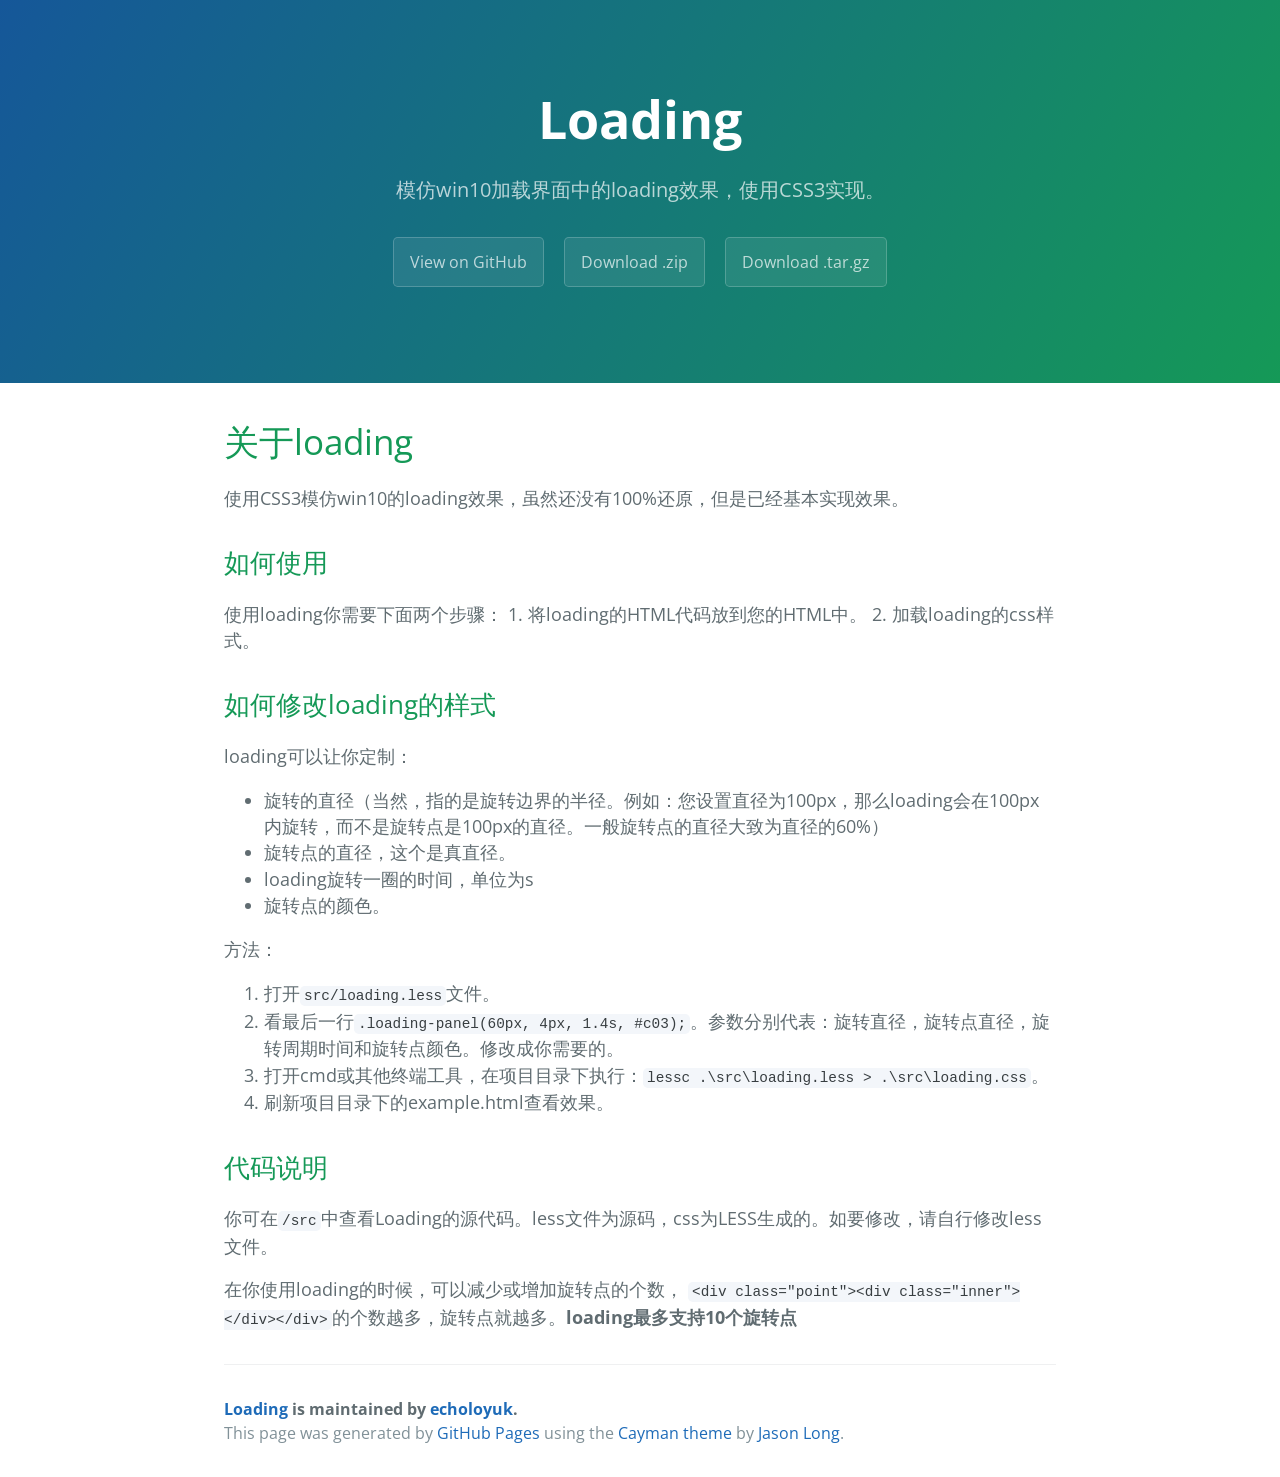
==== index.html @ 827ddfea "Create gh-pages branch via GitHub" ====
<!DOCTYPE html>
<html lang="en-us">
  <head>
    <meta charset="UTF-8">
    <title>Loading by echoloyuk</title>
    <meta name="viewport" content="width=device-width, initial-scale=1">
    <link rel="stylesheet" type="text/css" href="stylesheets/normalize.css" media="screen">
    <link href='https://fonts.googleapis.com/css?family=Open+Sans:400,700' rel='stylesheet' type='text/css'>
    <link rel="stylesheet" type="text/css" href="stylesheets/stylesheet.css" media="screen">
    <link rel="stylesheet" type="text/css" href="stylesheets/github-light.css" media="screen">
  </head>
  <body>
    <section class="page-header">
      <h1 class="project-name">Loading</h1>
      <h2 class="project-tagline">模仿win10加载界面中的loading效果，使用CSS3实现。</h2>
      <a href="https://github.com/echoloyuk/loading" class="btn">View on GitHub</a>
      <a href="https://github.com/echoloyuk/loading/zipball/master" class="btn">Download .zip</a>
      <a href="https://github.com/echoloyuk/loading/tarball/master" class="btn">Download .tar.gz</a>
    </section>

    <section class="main-content">
      <h1>
<a id="关于loading" class="anchor" href="#%E5%85%B3%E4%BA%8Eloading" aria-hidden="true"><span aria-hidden="true" class="octicon octicon-link"></span></a>关于loading</h1>

<p>使用CSS3模仿win10的loading效果，虽然还没有100%还原，但是已经基本实现效果。</p>

<h2>
<a id="如何使用" class="anchor" href="#%E5%A6%82%E4%BD%95%E4%BD%BF%E7%94%A8" aria-hidden="true"><span aria-hidden="true" class="octicon octicon-link"></span></a>如何使用</h2>

<p>使用loading你需要下面两个步骤：
1. 将loading的HTML代码放到您的HTML中。
2. 加载loading的css样式。</p>

<h2>
<a id="如何修改loading的样式" class="anchor" href="#%E5%A6%82%E4%BD%95%E4%BF%AE%E6%94%B9loading%E7%9A%84%E6%A0%B7%E5%BC%8F" aria-hidden="true"><span aria-hidden="true" class="octicon octicon-link"></span></a>如何修改loading的样式</h2>

<p>loading可以让你定制：</p>

<ul>
<li>旋转的直径（当然，指的是旋转边界的半径。例如：您设置直径为100px，那么loading会在100px内旋转，而不是旋转点是100px的直径。一般旋转点的直径大致为直径的60%）</li>
<li>旋转点的直径，这个是真直径。</li>
<li>loading旋转一圈的时间，单位为s</li>
<li>旋转点的颜色。</li>
</ul>

<p>方法：</p>

<ol>
<li>打开<code>src/loading.less</code>文件。</li>
<li>看最后一行<code>.loading-panel(60px, 4px, 1.4s, #c03);</code>。参数分别代表：旋转直径，旋转点直径，旋转周期时间和旋转点颜色。修改成你需要的。</li>
<li>打开cmd或其他终端工具，在项目目录下执行：<code>lessc .\src\loading.less &gt; .\src\loading.css</code>。</li>
<li>刷新项目目录下的example.html查看效果。</li>
</ol>

<h2>
<a id="代码说明" class="anchor" href="#%E4%BB%A3%E7%A0%81%E8%AF%B4%E6%98%8E" aria-hidden="true"><span aria-hidden="true" class="octicon octicon-link"></span></a>代码说明</h2>

<p>你可在<code>/src</code>中查看Loading的源代码。less文件为源码，css为LESS生成的。如要修改，请自行修改less文件。</p>

<p>在你使用loading的时候，可以减少或增加旋转点的个数，
<code>&lt;div class="point"&gt;&lt;div class="inner"&gt;&lt;/div&gt;&lt;/div&gt;</code>的个数越多，旋转点就越多。<strong>loading最多支持10个旋转点</strong></p>

      <footer class="site-footer">
        <span class="site-footer-owner"><a href="https://github.com/echoloyuk/loading">Loading</a> is maintained by <a href="https://github.com/echoloyuk">echoloyuk</a>.</span>

        <span class="site-footer-credits">This page was generated by <a href="https://pages.github.com">GitHub Pages</a> using the <a href="https://github.com/jasonlong/cayman-theme">Cayman theme</a> by <a href="https://twitter.com/jasonlong">Jason Long</a>.</span>
      </footer>

    </section>

  
  </body>
</html>
---- stylesheets/stylesheet.css ----
* {
  box-sizing: border-box; }

body {
  padding: 0;
  margin: 0;
  font-family: "Open Sans", "Helvetica Neue", Helvetica, Arial, sans-serif;
  font-size: 16px;
  line-height: 1.5;
  color: #606c71; }

a {
  color: #1e6bb8;
  text-decoration: none; }
  a:hover {
    text-decoration: underline; }

.btn {
  display: inline-block;
  margin-bottom: 1rem;
  color: rgba(255, 255, 255, 0.7);
  background-color: rgba(255, 255, 255, 0.08);
  border-color: rgba(255, 255, 255, 0.2);
  border-style: solid;
  border-width: 1px;
  border-radius: 0.3rem;
  transition: color 0.2s, background-color 0.2s, border-color 0.2s; }
  .btn + .btn {
    margin-left: 1rem; }

.btn:hover {
  color: rgba(255, 255, 255, 0.8);
  text-decoration: none;
  background-color: rgba(255, 255, 255, 0.2);
  border-color: rgba(255, 255, 255, 0.3); }

@media screen and (min-width: 64em) {
  .btn {
    padding: 0.75rem 1rem; } }

@media screen and (min-width: 42em) and (max-width: 64em) {
  .btn {
    padding: 0.6rem 0.9rem;
    font-size: 0.9rem; } }

@media screen and (max-width: 42em) {
  .btn {
    display: block;
    width: 100%;
    padding: 0.75rem;
    font-size: 0.9rem; }
    .btn + .btn {
      margin-top: 1rem;
      margin-left: 0; } }

.page-header {
  color: #fff;
  text-align: center;
  background-color: #159957;
  background-image: linear-gradient(120deg, #155799, #159957); }

@media screen and (min-width: 64em) {
  .page-header {
    padding: 5rem 6rem; } }

@media screen and (min-width: 42em) and (max-width: 64em) {
  .page-header {
    padding: 3rem 4rem; } }

@media screen and (max-width: 42em) {
  .page-header {
    padding: 2rem 1rem; } }

.project-name {
  margin-top: 0;
  margin-bottom: 0.1rem; }

@media screen and (min-width: 64em) {
  .project-name {
    font-size: 3.25rem; } }

@media screen and (min-width: 42em) and (max-width: 64em) {
  .project-name {
    font-size: 2.25rem; } }

@media screen and (max-width: 42em) {
  .project-name {
    font-size: 1.75rem; } }

.project-tagline {
  margin-bottom: 2rem;
  font-weight: normal;
  opacity: 0.7; }

@media screen and (min-width: 64em) {
  .project-tagline {
    font-size: 1.25rem; } }

@media screen and (min-width: 42em) and (max-width: 64em) {
  .project-tagline {
    font-size: 1.15rem; } }

@media screen and (max-width: 42em) {
  .project-tagline {
    font-size: 1rem; } }

.main-content :first-child {
  margin-top: 0; }
.main-content img {
  max-width: 100%; }
.main-content h1, .main-content h2, .main-content h3, .main-content h4, .main-content h5, .main-content h6 {
  margin-top: 2rem;
  margin-bottom: 1rem;
  font-weight: normal;
  color: #159957; }
.main-content p {
  margin-bottom: 1em; }
.main-content code {
  padding: 2px 4px;
  font-family: Consolas, "Liberation Mono", Menlo, Courier, monospace;
  font-size: 0.9rem;
  color: #383e41;
  background-color: #f3f6fa;
  border-radius: 0.3rem; }
.main-content pre {
  padding: 0.8rem;
  margin-top: 0;
  margin-bottom: 1rem;
  font: 1rem Consolas, "Liberation Mono", Menlo, Courier, monospace;
  color: #567482;
  word-wrap: normal;
  background-color: #f3f6fa;
  border: solid 1px #dce6f0;
  border-radius: 0.3rem; }
  .main-content pre > code {
    padding: 0;
    margin: 0;
    font-size: 0.9rem;
    color: #567482;
    word-break: normal;
    white-space: pre;
    background: transparent;
    border: 0; }
.main-content .highlight {
  margin-bottom: 1rem; }
  .main-content .highlight pre {
    margin-bottom: 0;
    word-break: normal; }
.main-content .highlight pre, .main-content pre {
  padding: 0.8rem;
  overflow: auto;
  font-size: 0.9rem;
  line-height: 1.45;
  border-radius: 0.3rem; }
.main-content pre code, .main-content pre tt {
  display: inline;
  max-width: initial;
  padding: 0;
  margin: 0;
  overflow: initial;
  line-height: inherit;
  word-wrap: normal;
  background-color: transparent;
  border: 0; }
  .main-content pre code:before, .main-content pre code:after, .main-content pre tt:before, .main-content pre tt:after {
    content: normal; }
.main-content ul, .main-content ol {
  margin-top: 0; }
.main-content blockquote {
  padding: 0 1rem;
  margin-left: 0;
  color: #819198;
  border-left: 0.3rem solid #dce6f0; }
  .main-content blockquote > :first-child {
    margin-top: 0; }
  .main-content blockquote > :last-child {
    margin-bottom: 0; }
.main-content table {
  display: block;
  width: 100%;
  overflow: auto;
  word-break: normal;
  word-break: keep-all; }
  .main-content table th {
    font-weight: bold; }
  .main-content table th, .main-content table td {
    padding: 0.5rem 1rem;
    border: 1px solid #e9ebec; }
.main-content dl {
  padding: 0; }
  .main-content dl dt {
    padding: 0;
    margin-top: 1rem;
    font-size: 1rem;
    font-weight: bold; }
  .main-content dl dd {
    padding: 0;
    margin-bottom: 1rem; }
.main-content hr {
  height: 2px;
  padding: 0;
  margin: 1rem 0;
  background-color: #eff0f1;
  border: 0; }

@media screen and (min-width: 64em) {
  .main-content {
    max-width: 64rem;
    padding: 2rem 6rem;
    margin: 0 auto;
    font-size: 1.1rem; } }

@media screen and (min-width: 42em) and (max-width: 64em) {
  .main-content {
    padding: 2rem 4rem;
    font-size: 1.1rem; } }

@media screen and (max-width: 42em) {
  .main-content {
    padding: 2rem 1rem;
    font-size: 1rem; } }

.site-footer {
  padding-top: 2rem;
  margin-top: 2rem;
  border-top: solid 1px #eff0f1; }

.site-footer-owner {
  display: block;
  font-weight: bold; }

.site-footer-credits {
  color: #819198; }

@media screen and (min-width: 64em) {
  .site-footer {
    font-size: 1rem; } }

@media screen and (min-width: 42em) and (max-width: 64em) {
  .site-footer {
    font-size: 1rem; } }

@media screen and (max-width: 42em) {
  .site-footer {
    font-size: 0.9rem; } }
---- stylesheets/github-light.css ----
/*
   Copyright 2014 GitHub Inc.

   Licensed under the Apache License, Version 2.0 (the "License");
   you may not use this file except in compliance with the License.
   You may obtain a copy of the License at

       http://www.apache.org/licenses/LICENSE-2.0

   Unless required by applicable law or agreed to in writing, software
   distributed under the License is distributed on an "AS IS" BASIS,
   WITHOUT WARRANTIES OR CONDITIONS OF ANY KIND, either express or implied.
   See the License for the specific language governing permissions and
   limitations under the License.

*/

.pl-c /* comment */ {
  color: #969896;
}

.pl-c1      /* constant, markup.raw, meta.diff.header, meta.module-reference, meta.property-name, support, support.constant, support.variable, variable.other.constant */,
.pl-s .pl-v /* string variable */ {
  color: #0086b3;
}

.pl-e  /* entity */,
.pl-en /* entity.name */ {
  color: #795da3;
}

.pl-s .pl-s1 /* string source */,
.pl-smi      /* storage.modifier.import, storage.modifier.package, storage.type.java, variable.other, variable.parameter.function */ {
  color: #333;
}

.pl-ent /* entity.name.tag */ {
  color: #63a35c;
}

.pl-k /* keyword, storage, storage.type */ {
  color: #a71d5d;
}

.pl-pds              /* punctuation.definition.string, string.regexp.character-class */,
.pl-s                /* string */,
.pl-s .pl-pse .pl-s1 /* string punctuation.section.embedded source */,
.pl-sr               /* string.regexp */,
.pl-sr .pl-cce       /* string.regexp constant.character.escape */,
.pl-sr .pl-sra       /* string.regexp string.regexp.arbitrary-repitition */,
.pl-sr .pl-sre       /* string.regexp source.ruby.embedded */ {
  color: #183691;
}

.pl-v /* variable */ {
  color: #ed6a43;
}

.pl-id /* invalid.deprecated */ {
  color: #b52a1d;
}

.pl-ii /* invalid.illegal */ {
  background-color: #b52a1d;
  color: #f8f8f8;
}

.pl-sr .pl-cce /* string.regexp constant.character.escape */ {
  color: #63a35c;
  font-weight: bold;
}

.pl-ml /* markup.list */ {
  color: #693a17;
}

.pl-mh        /* markup.heading */,
.pl-mh .pl-en /* markup.heading entity.name */,
.pl-ms        /* meta.separator */ {
  color: #1d3e81;
  font-weight: bold;
}

.pl-mq /* markup.quote */ {
  color: #008080;
}

.pl-mi /* markup.italic */ {
  color: #333;
  font-style: italic;
}

.pl-mb /* markup.bold */ {
  color: #333;
  font-weight: bold;
}

.pl-md /* markup.deleted, meta.diff.header.from-file */ {
  background-color: #ffecec;
  color: #bd2c00;
}

.pl-mi1 /* markup.inserted, meta.diff.header.to-file */ {
  background-color: #eaffea;
  color: #55a532;
}

.pl-mdr /* meta.diff.range */ {
  color: #795da3;
  font-weight: bold;
}

.pl-mo /* meta.output */ {
  color: #1d3e81;
}
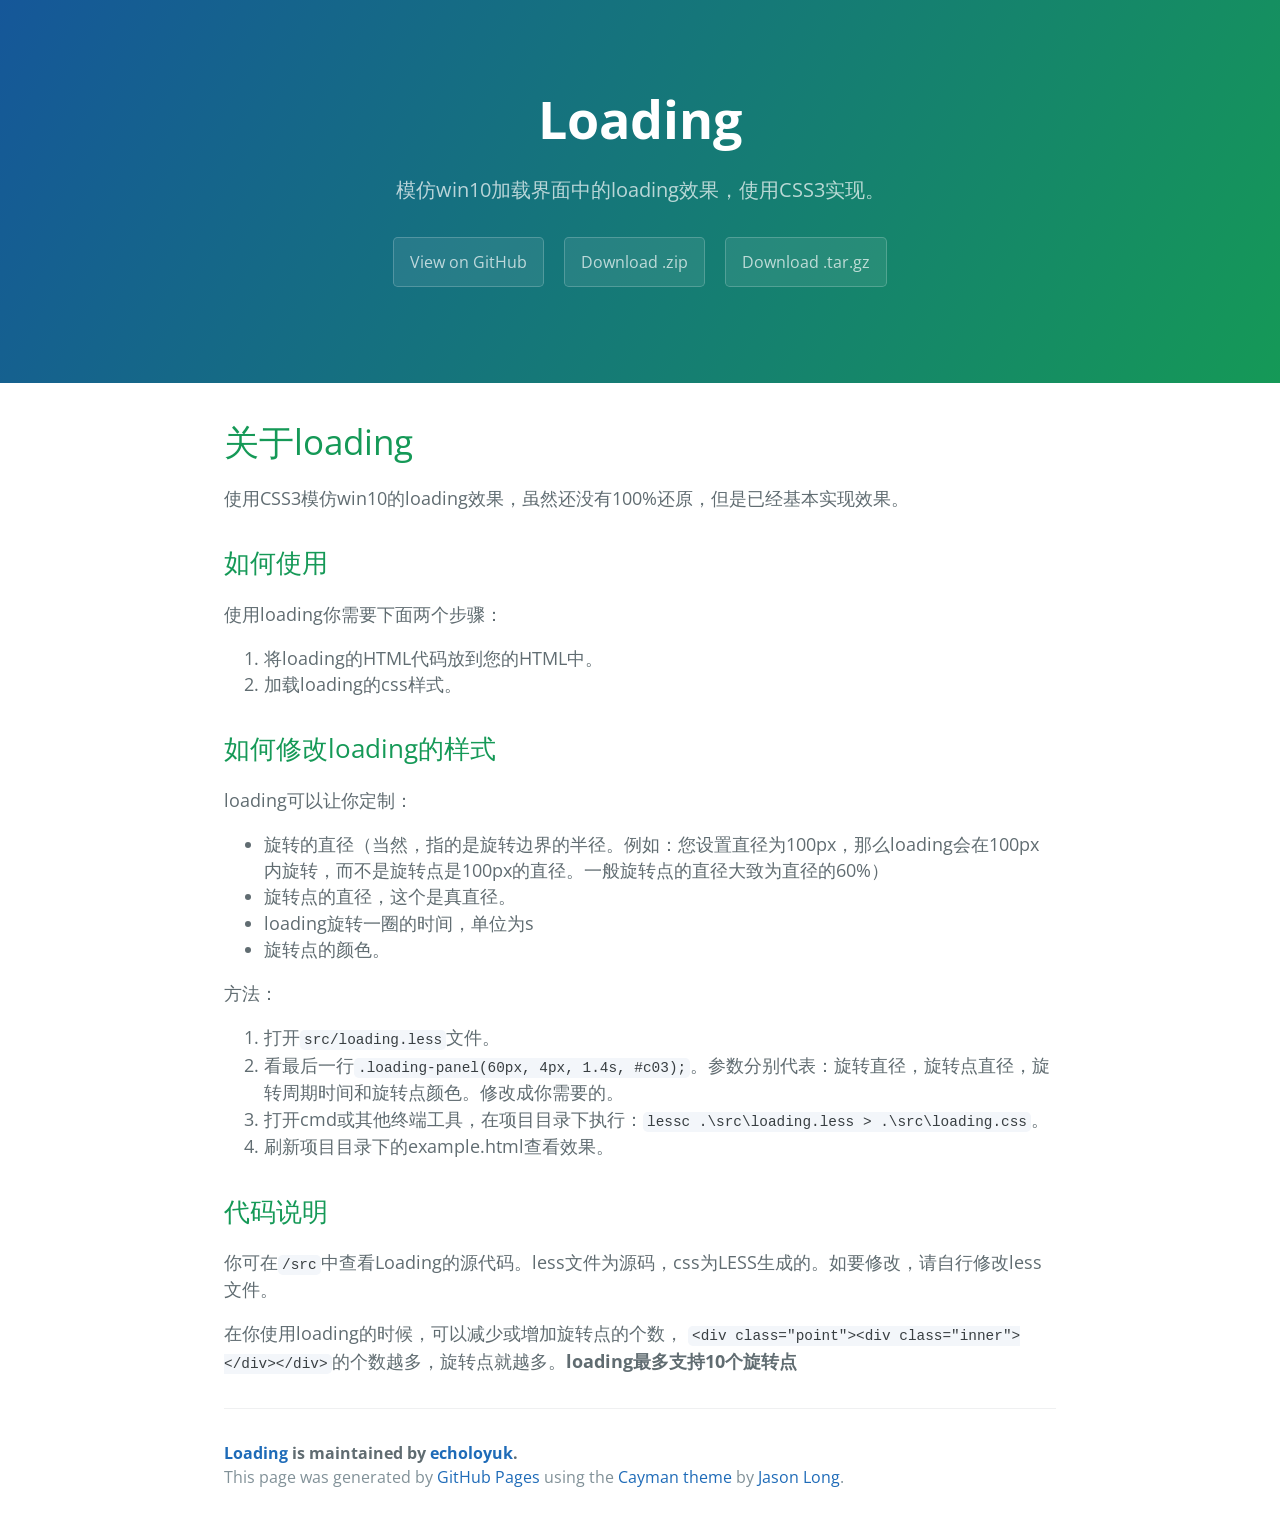
==== commit b1a96941: "Create gh-pages branch via GitHub" ====
--- a/index.html
+++ b/index.html
@@ -27,9 +27,12 @@
 <h2>
 <a id="如何使用" class="anchor" href="#%E5%A6%82%E4%BD%95%E4%BD%BF%E7%94%A8" aria-hidden="true"><span aria-hidden="true" class="octicon octicon-link"></span></a>如何使用</h2>
 
-<p>使用loading你需要下面两个步骤：
-1. 将loading的HTML代码放到您的HTML中。
-2. 加载loading的css样式。</p>
+<p>使用loading你需要下面两个步骤：</p>
+
+<ol>
+<li>将loading的HTML代码放到您的HTML中。</li>
+<li>加载loading的css样式。</li>
+</ol>
 
 <h2>
 <a id="如何修改loading的样式" class="anchor" href="#%E5%A6%82%E4%BD%95%E4%BF%AE%E6%94%B9loading%E7%9A%84%E6%A0%B7%E5%BC%8F" aria-hidden="true"><span aria-hidden="true" class="octicon octicon-link"></span></a>如何修改loading的样式</h2>
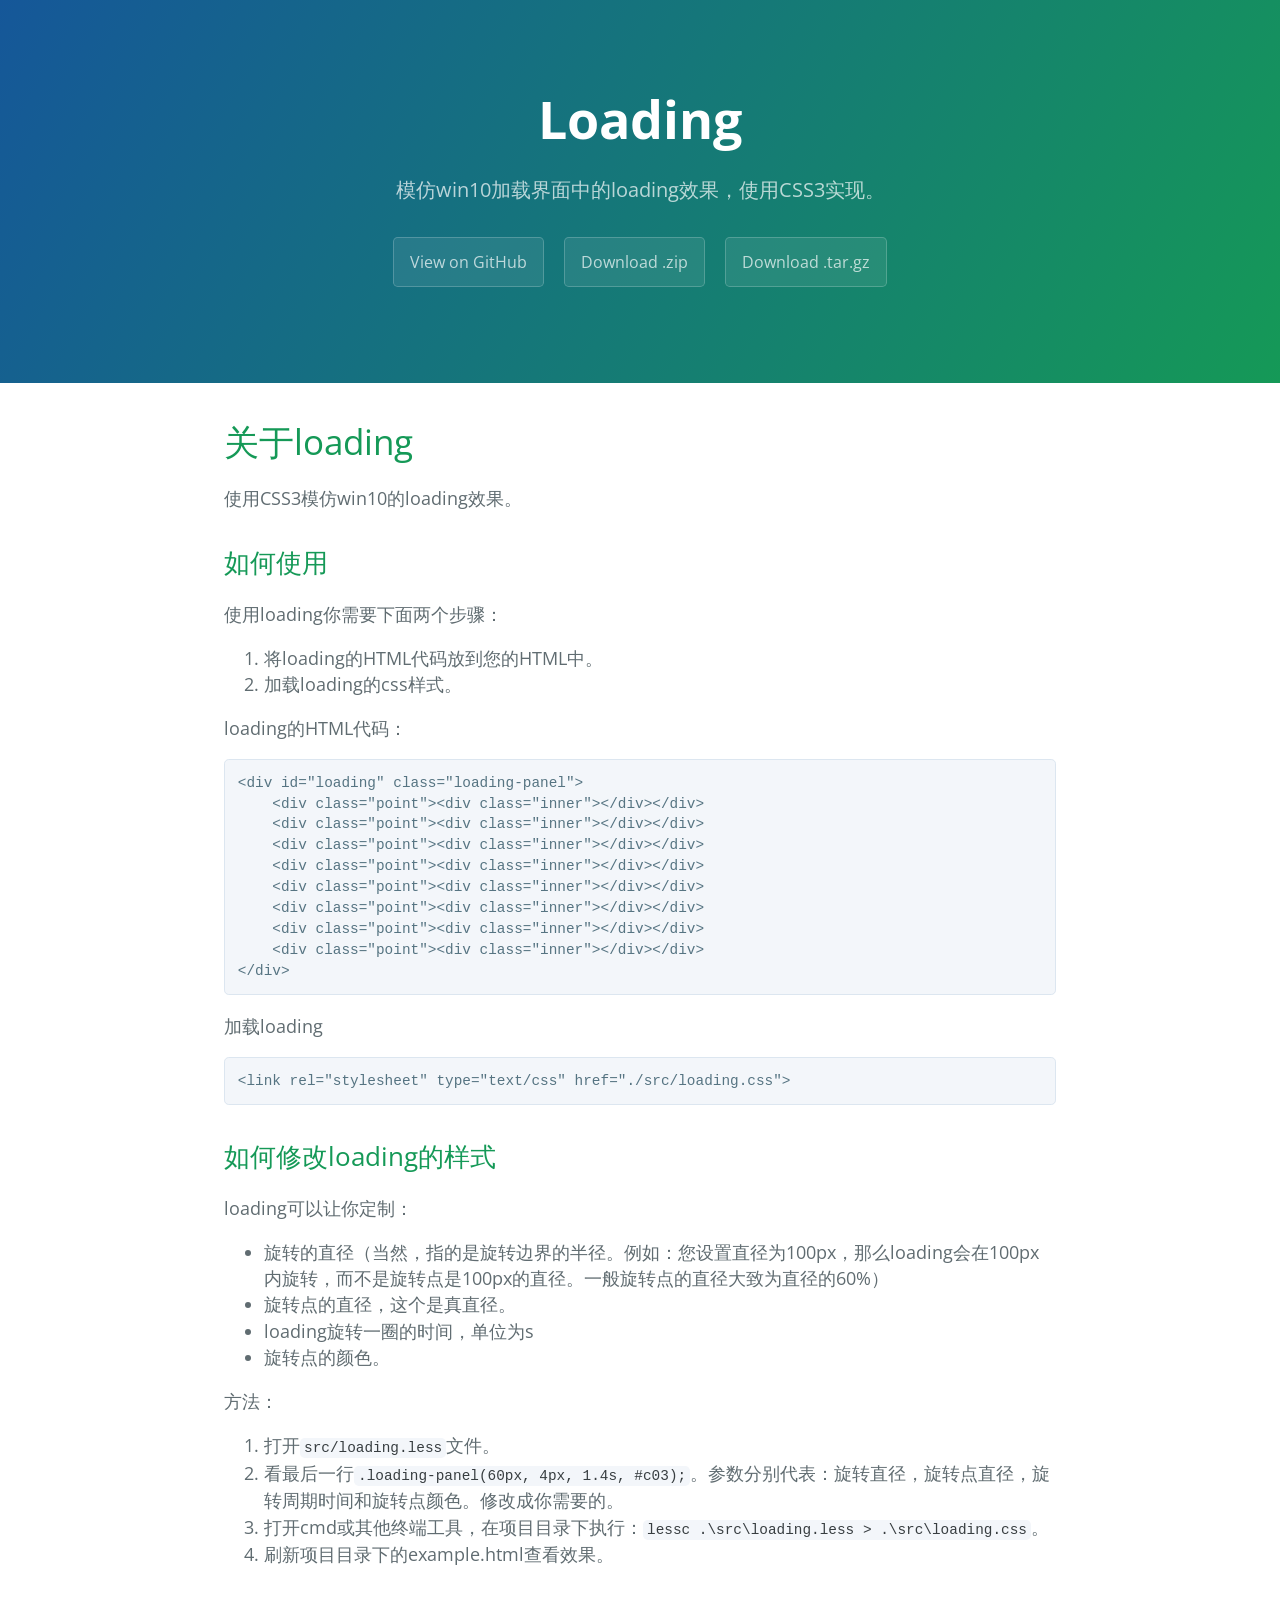
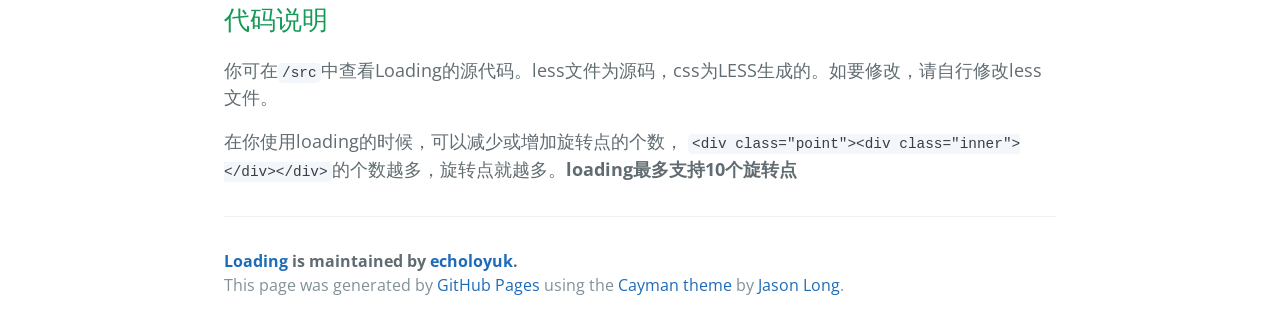
==== commit 5ce8fe35: "Create gh-pages branch via GitHub" ====
--- a/index.html
+++ b/index.html
@@ -22,7 +22,7 @@
       <h1>
 <a id="关于loading" class="anchor" href="#%E5%85%B3%E4%BA%8Eloading" aria-hidden="true"><span aria-hidden="true" class="octicon octicon-link"></span></a>关于loading</h1>
 
-<p>使用CSS3模仿win10的loading效果，虽然还没有100%还原，但是已经基本实现效果。</p>
+<p>使用CSS3模仿win10的loading效果。</p>
 
 <h2>
 <a id="如何使用" class="anchor" href="#%E5%A6%82%E4%BD%95%E4%BD%BF%E7%94%A8" aria-hidden="true"><span aria-hidden="true" class="octicon octicon-link"></span></a>如何使用</h2>
@@ -33,6 +33,25 @@
 <li>将loading的HTML代码放到您的HTML中。</li>
 <li>加载loading的css样式。</li>
 </ol>
+
+<p>loading的HTML代码：</p>
+
+<pre><code>&lt;div id="loading" class="loading-panel"&gt;
+    &lt;div class="point"&gt;&lt;div class="inner"&gt;&lt;/div&gt;&lt;/div&gt;
+    &lt;div class="point"&gt;&lt;div class="inner"&gt;&lt;/div&gt;&lt;/div&gt;
+    &lt;div class="point"&gt;&lt;div class="inner"&gt;&lt;/div&gt;&lt;/div&gt;
+    &lt;div class="point"&gt;&lt;div class="inner"&gt;&lt;/div&gt;&lt;/div&gt;
+    &lt;div class="point"&gt;&lt;div class="inner"&gt;&lt;/div&gt;&lt;/div&gt;
+    &lt;div class="point"&gt;&lt;div class="inner"&gt;&lt;/div&gt;&lt;/div&gt;
+    &lt;div class="point"&gt;&lt;div class="inner"&gt;&lt;/div&gt;&lt;/div&gt;
+    &lt;div class="point"&gt;&lt;div class="inner"&gt;&lt;/div&gt;&lt;/div&gt;
+&lt;/div&gt;
+</code></pre>
+
+<p>加载loading</p>
+
+<pre><code>&lt;link rel="stylesheet" type="text/css" href="./src/loading.css"&gt;
+</code></pre>
 
 <h2>
 <a id="如何修改loading的样式" class="anchor" href="#%E5%A6%82%E4%BD%95%E4%BF%AE%E6%94%B9loading%E7%9A%84%E6%A0%B7%E5%BC%8F" aria-hidden="true"><span aria-hidden="true" class="octicon octicon-link"></span></a>如何修改loading的样式</h2>
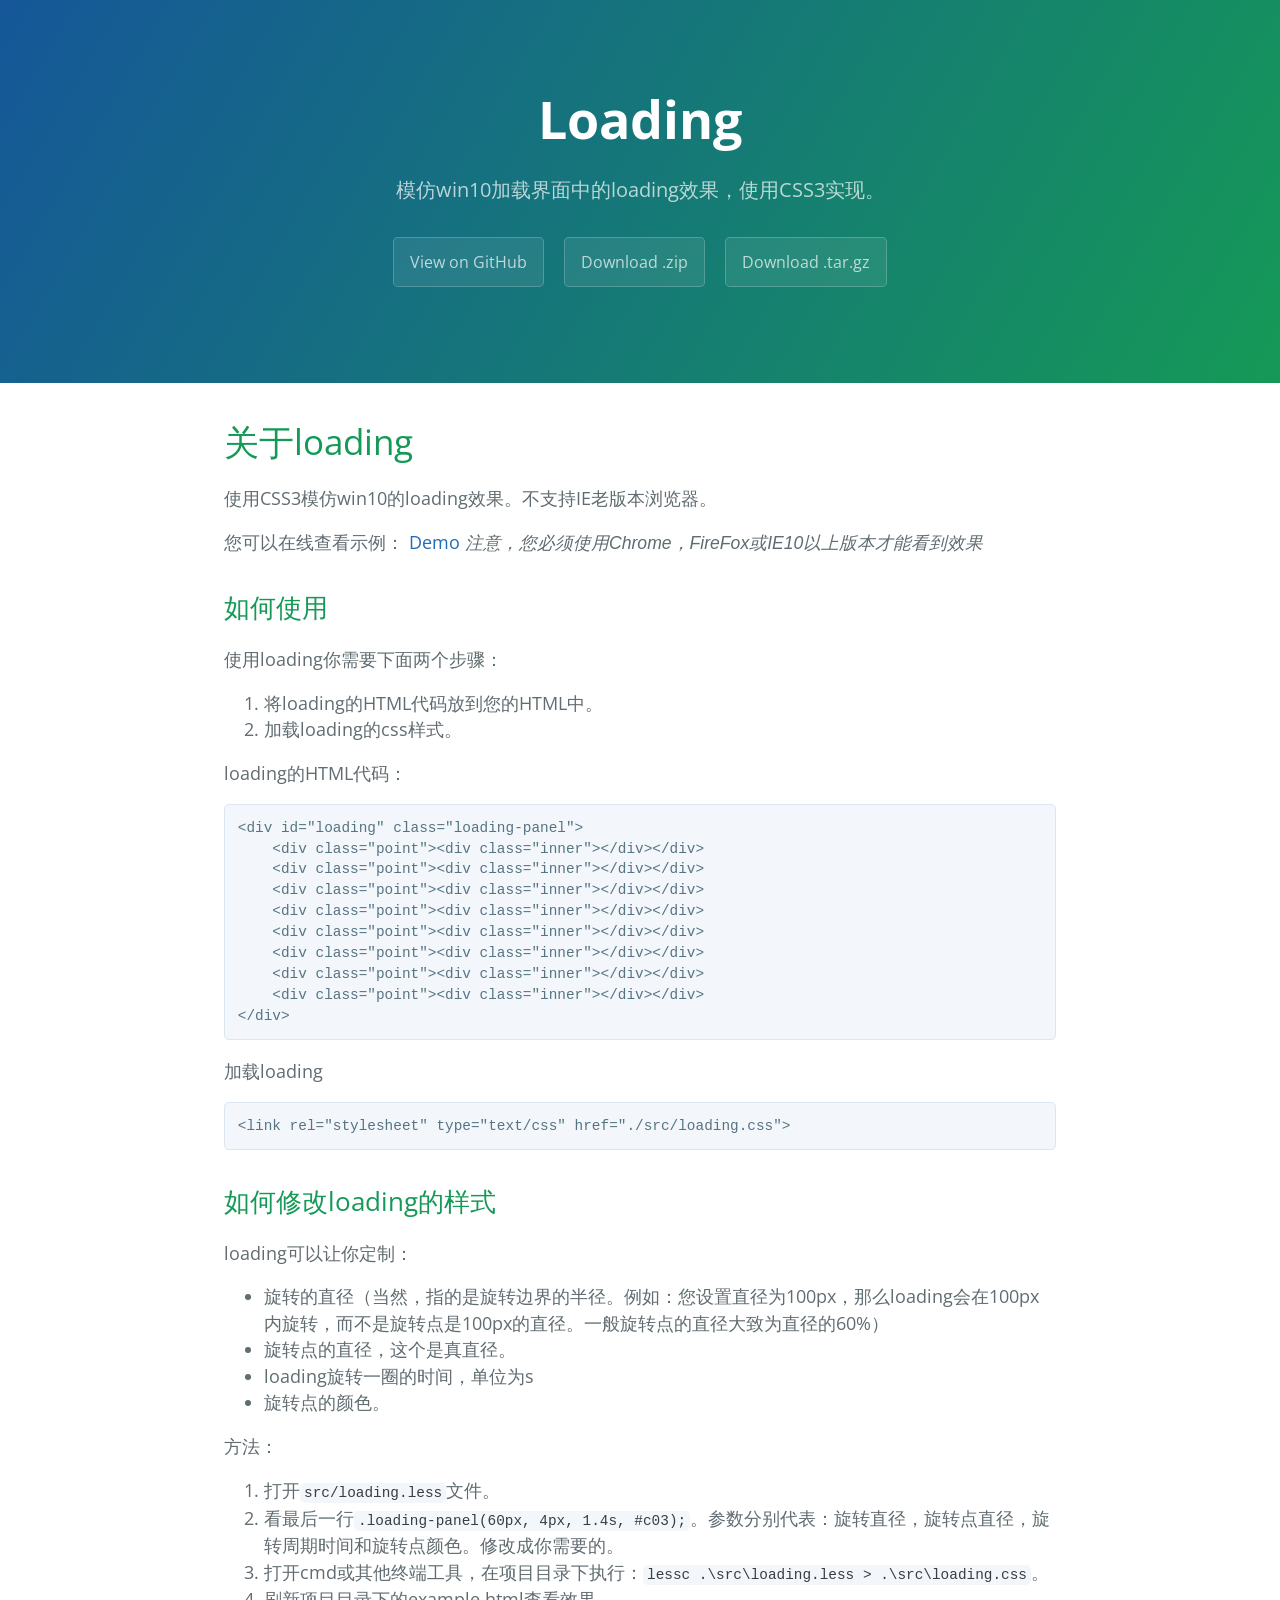
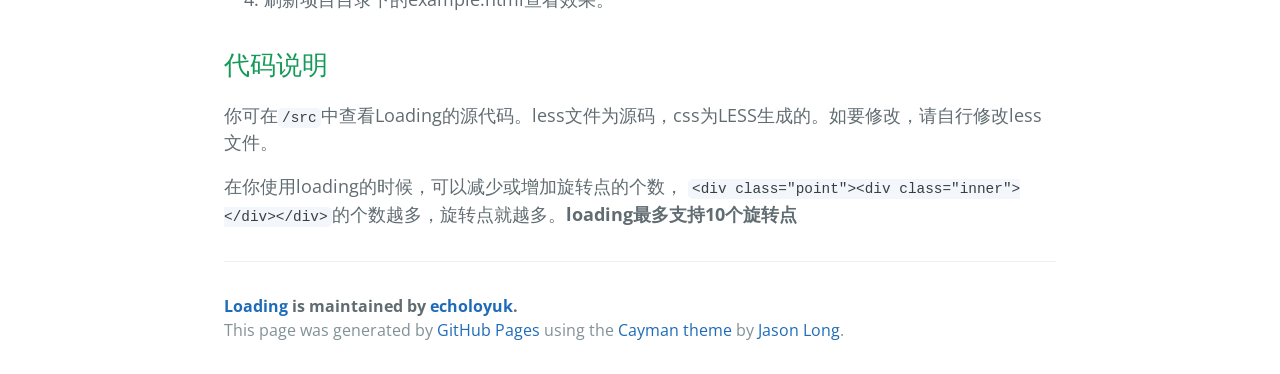
==== commit 232d57cc: "Create gh-pages branch via GitHub" ====
--- a/index.html
+++ b/index.html
@@ -22,7 +22,10 @@
       <h1>
 <a id="关于loading" class="anchor" href="#%E5%85%B3%E4%BA%8Eloading" aria-hidden="true"><span aria-hidden="true" class="octicon octicon-link"></span></a>关于loading</h1>
 
-<p>使用CSS3模仿win10的loading效果。</p>
+<p>使用CSS3模仿win10的loading效果。不支持IE老版本浏览器。</p>
+
+<p>您可以在线查看示例： <a href="http://htmlpreview.github.io/?https://github.com/echoloyuk/loading/blob/master/example.html">Demo</a>
+ <em>注意，您必须使用Chrome，FireFox或IE10以上版本才能看到效果</em></p>
 
 <h2>
 <a id="如何使用" class="anchor" href="#%E5%A6%82%E4%BD%95%E4%BD%BF%E7%94%A8" aria-hidden="true"><span aria-hidden="true" class="octicon octicon-link"></span></a>如何使用</h2>
